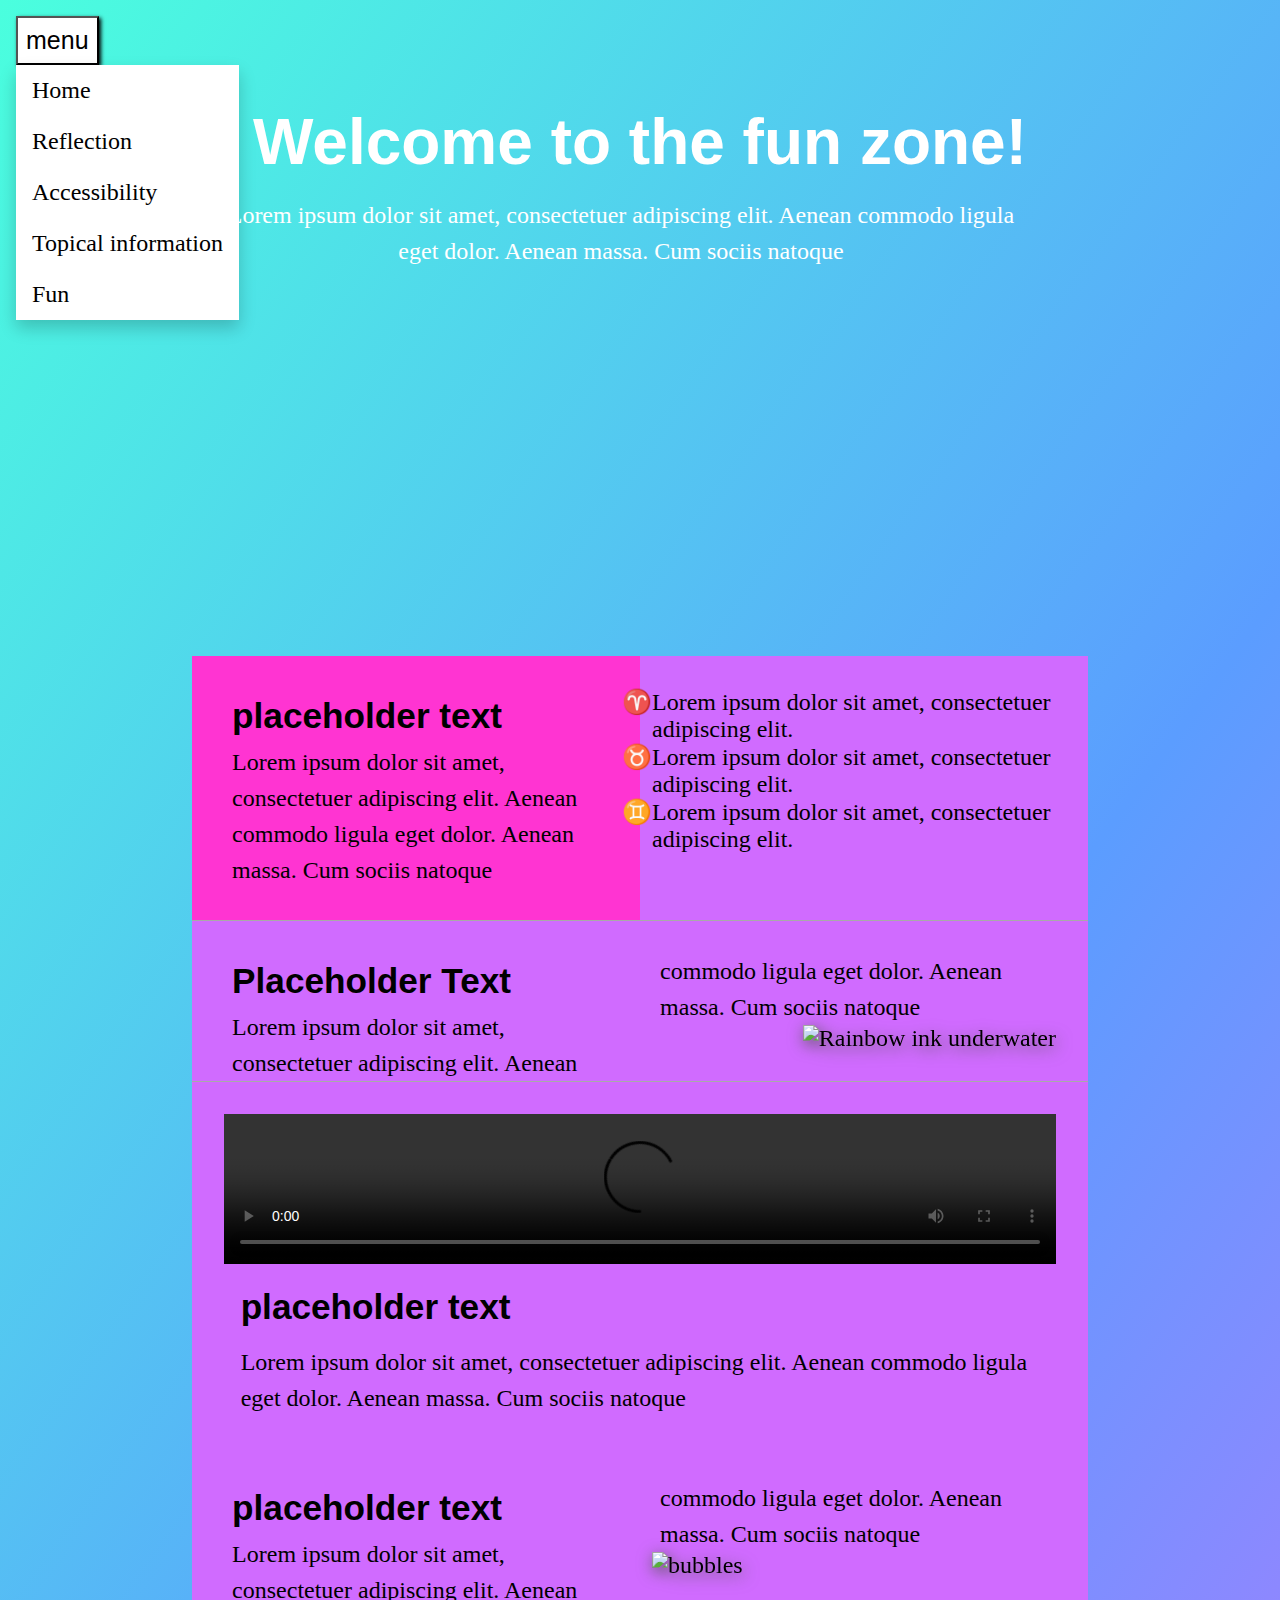
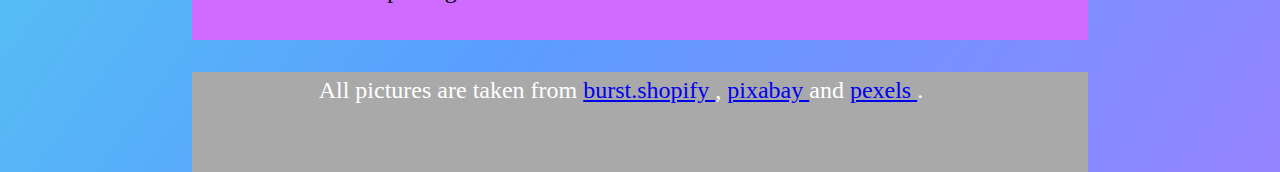
==== fun.html @ 6f89da98 "first commit" ====
<!DOCTYPE html>
<html lang="en">
<head>
    <meta charset="UTF-8">
    <meta http-equiv="X-UA-Compatible" content="IE=edge">
    <meta name="viewport" content="width=device-width, initial-scale=1.0">
    <title>fun page</title>
    <link rel="stylesheet" href="fun.css">
</head>
<body>

    <div class="menu">
        <button class="button">menu</button>
        <div class="links">
            <li><a href="index.html">Home</a></li>
            <li><a href="reflection.html">Reflection</a></li>
            <li><a href="accessability.html">Accessibility</a></li>
            <li><a href="topical information.html">Topical information</a></li>
            <li><a href="fun.html">Fun</a></li>
        </div>
      </div>


      <header>
        <div>
          <h1>Welcome to the fun zone!</h1>
          <p>
            Lorem ipsum dolor sit amet, consectetuer adipiscing elit. Aenean commodo ligula eget dolor. Aenean massa. Cum sociis natoque
    
          </p>
        </div>
      </header>
    
      <main>
    
       
        <article id="intro-container">
          <div>
            <h2>placeholder text</h2>
            <p>
                Lorem ipsum dolor sit amet, consectetuer adipiscing elit. Aenean commodo ligula eget dolor. Aenean massa. Cum sociis natoque
    
            </p>
          </div>
          <div>
            <ul>
              <li>
                Lorem ipsum dolor sit amet, consectetuer adipiscing elit. 
              </li>
    
              <li>   
                 Lorem ipsum dolor sit amet, consectetuer adipiscing elit. 
            </li>
              <li>
                Lorem ipsum dolor sit amet, consectetuer adipiscing elit. 
            </li>
            </ul>
          </div>
        </article>
    
        <!-- Third article -->
        <article>
          <div class="w3-container w3-center w3-animate-opacity">
            <h2>Placeholder Text</h2>
            <p>
                Lorem ipsum dolor sit amet, consectetuer adipiscing elit. Aenean commodo ligula eget dolor. Aenean massa. Cum sociis natoque
            </p>
          </div>
          <img src="photoOne.jfif" alt="Rainbow ink underwater">
        </article>
    
        <!-- Third article -->
        <article>
         
    
          <video width="500" controls loop>
            <source src="Video.mp4" type="video/mp4" alt="ink underwater">
           
            Your browser does not support the video tag.
          </video>
    
    
    
    
          <div>
            <h2>placeholder text</h2>
            <p>
                Lorem ipsum dolor sit amet, consectetuer adipiscing elit. Aenean commodo ligula eget dolor. Aenean massa. Cum sociis natoque
    
            </p>
          </div>
        </article>
    
        <!-- Fourth article-->
        <article>
          <div>
            <h2>placeholder text</h2>
            <p>
                Lorem ipsum dolor sit amet, consectetuer adipiscing elit. Aenean commodo ligula eget dolor. Aenean massa. Cum sociis natoque
    
            </p>
          </div>
          <img src="photoTwo.jpg" alt="bubbles">
        </article>
      </main>
    
      <!-- Footer with other information -->
      <footer>
        <p>
          All pictures are taken from
          <a href="https://burst.shopify.com/photos/soap-bubbles-surrounded-by-light?q=colorful">
            burst.shopify
          </a>,
          <a href="https://pixabay.com/">
            pixabay
          </a>
          and
          <a href="https://www.pexels.com/nb-no/">
              pexels
          </a>.
          
        </p>
      </footer>
    
    
    
</body>
</html>
---- fun.css ----
/* prefixes */
*{
    margin: 0%;
    padding: 0%;
    box-sizing: border-box;
}

body{ 
    background-image: linear-gradient(to bottom right, #4affde, #5b9dff, #d06bff, #ff34d2 100%);
    background-size: 200% 200%;
    animation: movingGradient 5s linear infinite alternate;
}

@keyframes movingGradient {
    from {background-position: 0 0; }
    to {background-position: 100% 100% ;}
}


.button {
    background-color: transparent;
    color: black;
    font-size: 25px;
    padding: .5rem;
    margin-left: 1rem;
    margin-top: 1rem;
  }
  
  .menu {
      width: fit-content;
  }
  
  .links {
    display: none;
    position: absolute;
    background-color:white;
    box-shadow: 0px 8px 16px 0px rgba(0,0,0,0.2);
    list-style: none;
    margin-left: 1rem;
  }
  
  .links a {
    color: black;
    padding: 12px 16px;
    text-decoration: none;
    display: block;
    
  }
  
  .links a:hover {
      background-color: black;
      color: white;
    }
  
  .menu:hover .links {
      display: block;
    }
  
  .menu:hover .button {
      background-color: white;
      color: black;
      box-shadow: 2px 2px 4px 0px;
    }

    h1{
        font-family: 'montserrat', sans-serif;
        font-size: 4rem;
        padding: 2%;
    }
    h2{
        font-family: 'Montserrat', sans-serif;
        font-size: 2.2rem;
        padding: 2%;
    }
    h3{
        font-family: 'Montserrat', sans-serif;
        padding: 2%
    }
    p{
        padding-left: 2%;
        line-height: 1.5;
        max-width: 70ch;
    }
    
    
    header {
        height: 55vh;
     
        margin: 0 auto;
        position: relative;
        padding-top: 3rem;
    
        width: 100%;
    
    }
    
    header div {
        
        position: absolute;
        bottom: -4rem;
        padding-bottom: 1rem;    
        box-sizing: border-box; 
        margin: 0 0.5rem;
        padding-top: 3rem;
        color: white;
        text-align: center;
        height: 65vh;
        margin: 0 auto;
    }
    
    main { 
    
        background-color: #d06bff;
        padding: 0 0 2rem 0;
    }
    
    #intro-container {
        box-sizing: border-box;
        background-color: #d06bff ;
        margin: 6rem auto;
        padding: 2rem 2rem;
    }
    
    #intro-container div ul > li:nth-child(1) {
        list-style: "\2648 ";
        list-style-position: outside;
    }
    
    #intro-container div ul > li:nth-child(2) {
        list-style: "\2649 ";
        list-style-position: outside;
    }
    
    #intro-container div ul > li:nth-child(3) {
        list-style:  "\264A ";
        list-style-position: outside;
    }
    
    article:nth-child(2){
        box-sizing: border-box;
        padding: 0rem 2rem;   
        border-bottom: 0.2px solid darkgray; 
        margin: 2rem 0 0 0;  
    }
    
    article:nth-child(3){
        box-sizing: border-box;
        padding: 0rem 3rem;
        display: table;   
        margin: 3rem 0 0 0;   
    }
    
    article:nth-child(4){
        box-sizing: border-box;
        padding: 0rem 2rem;
        margin: 2rem 0 0 0;  
    }
    
    img {
        display: block;
        max-width: 100%;
        margin: 0 0 1.8rem 0;  
        box-sizing: border-box;
        filter: drop-shadow(2px 4px 8px #585858);
    }
    
    video {
        width: 100%;
        height: auto;
      }
    
    footer{
        width: 100%;
        background-color: darkgrey;
        clear: both;
        position: relative;
        height: 100px;
        color: white;
        text-align: center;
        }
        
    @media screen and (min-width: 600px) and (max-width: 960px) {
        body {
                font-size: 16px;
        }
        
        header {
                height: 65vh;
                margin: 0 auto;
        }
        
        header div {
            box-sizing: border-box;
            left: 7.5%;
            margin: 0 auto;
    
        }
        
        header div p {
            margin: 0 auto;
        }
        
        header div, main, footer {
            width: 85%;
        }
        
        main {
                margin: 2rem auto;
           }
        
           article {
            column-count: 2;
            column-width: auto;
        }
    
        article:nth-child(2) img {
            float: right;
        }
    
       
    
       
        article:nth-child(3) div {
            float: center;
            max-width: 100%;
        }
    
        article:nth-child(4) img {
            margin: auto;
            padding: auto;
        }
        
            #intro-container {
                background: linear-gradient(90deg,  #ff34d2 50%, #d06bff 50%);
                margin-bottom: 0;
                border-bottom: 0.1px solid darkgray;
    
            }     
        
            article:nth-child(3) {
                border-bottom: 0.1px solid darkgray;
            }
        
            footer {
                margin: 0 auto;
            }
        }
        
    
    @media screen and (min-width: 960px) and (max-width:2000px) {
        body {
            font-size: 24px;
        }
    
        main {
            margin: 2rem auto;
        }
    
        header div {
            margin: 0 auto;
            left: 15%;
            box-sizing: border-box;
            height: 65vh;
    
        }
    
        header div, main, footer {
            width: 70%;
        }
    
        article {
            column-count: 2;
            column-width: auto;
        }
    
        article:nth-child(2) img {
            float: right;
        }
    
        article:nth-child(3) {
            padding: 2rem 2rem;
            margin: auto;
        }
    
        article:nth-child(3) img {
            margin: auto;
            padding: auto;
            max-width: 100%;  
            float: center;
        }
    
        article:nth-child(3) div {
            float: center;
            max-width: 100%;
        }
    
        article:nth-child(4) img {
            margin: auto;
            padding: auto;
        }
    
        #intro-container {
            background: linear-gradient(90deg, #ff34d2 50%, #d06bff 50%);
            border-bottom: 0.1px solid darkgray;
            margin-bottom: 0;
        }     
    
        footer {
            margin: auto;
        }
    }
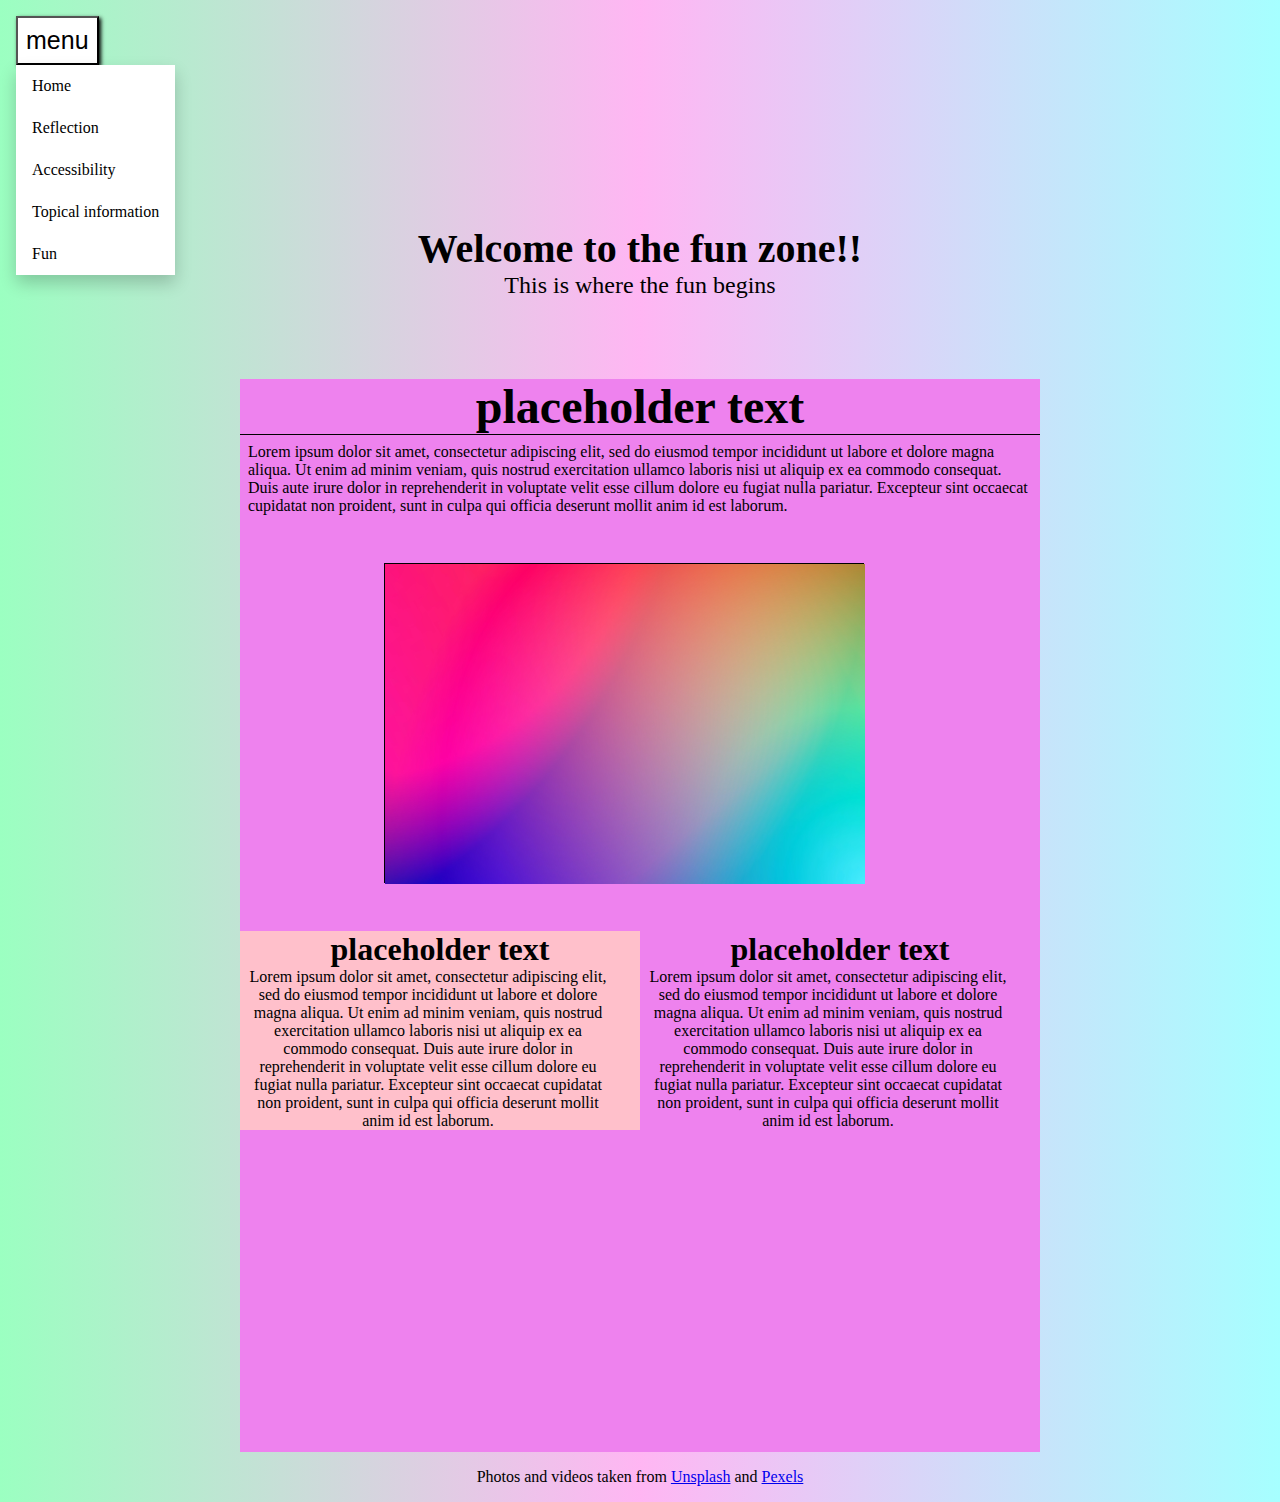
==== commit a1660bfe: "master" ====
--- a/fun.html
+++ b/fun.html
@@ -18,111 +18,105 @@
             <li><a href="topical information.html">Topical information</a></li>
             <li><a href="fun.html">Fun</a></li>
         </div>
+    </div>
+
+  <div class="centercontent">
+
+    <!-- header at the top left of the page -->
+
+      <header class="header">
+        <h1>
+          Welcome to the fun zone!!
+        </h1>
+        <p> 
+          This is where the fun begins
+        </p>
+
+      </header>
+
+
+
+    <div class="mainpart">
+
+      <!-- first paragraph -->
+
+      <div class="part1">
+        <h1>
+          placeholder text
+        </h1>
+        <p>
+          Lorem ipsum dolor sit amet, consectetur adipiscing elit, sed do eiusmod tempor incididunt ut labore et 
+                dolore magna aliqua. Ut enim ad minim veniam, quis nostrud exercitation ullamco laboris nisi ut aliquip 
+                ex ea commodo consequat. Duis aute irure dolor in reprehenderit in voluptate velit esse cillum dolore eu 
+                fugiat nulla pariatur. Excepteur sint occaecat cupidatat non proident, sunt in culpa qui officia deserunt 
+                mollit anim id est laborum.
+        </p>
       </div>
 
+      <!-- flip paragraph -->
 
-      <header>
-        <div>
-          <h1>Welcome to the fun zone!</h1>
-          <p>
-            Lorem ipsum dolor sit amet, consectetuer adipiscing elit. Aenean commodo ligula eget dolor. Aenean massa. Cum sociis natoque
-    
-          </p>
+      <div class="flip1">
+        <div class="flip1-inner">
+          <div class="flip1-front">
+            <img src="colorful.jpg" alt="Paris" style="width:30rem">
+          </div>
+          <div class="flip1-back">
+            <h2>Placehlder text</h2>
+            <p>Lorem ipsum dolor sit amet, consectetur adipiscing elit, sed do eiusmod tempor incididunt ut labore et 
+              dolore magna aliqua. Ut enim ad minim veniam, quis nostrud exercitation ullamco laboris nisi ut aliquip 
+              ex ea commodo consequat. Duis aute irure dolor in reprehenderit in voluptate velit esse cillum dolore eu 
+              fugiat nulla pariatur. Excepteur sint occaecat cupidatat non proident, sunt in culpa qui officia deserunt 
+              mollit anim id est laborum.</p>
+          </div>
         </div>
-      </header>
-    
-      <main>
-    
-       
-        <article id="intro-container">
-          <div>
-            <h2>placeholder text</h2>
-            <p>
-                Lorem ipsum dolor sit amet, consectetuer adipiscing elit. Aenean commodo ligula eget dolor. Aenean massa. Cum sociis natoque
-    
-            </p>
-          </div>
-          <div>
-            <ul>
-              <li>
-                Lorem ipsum dolor sit amet, consectetuer adipiscing elit. 
-              </li>
-    
-              <li>   
-                 Lorem ipsum dolor sit amet, consectetuer adipiscing elit. 
-            </li>
-              <li>
-                Lorem ipsum dolor sit amet, consectetuer adipiscing elit. 
-            </li>
-            </ul>
-          </div>
-        </article>
-    
-        <!-- Third article -->
-        <article>
-          <div class="w3-container w3-center w3-animate-opacity">
-            <h2>Placeholder Text</h2>
-            <p>
-                Lorem ipsum dolor sit amet, consectetuer adipiscing elit. Aenean commodo ligula eget dolor. Aenean massa. Cum sociis natoque
-            </p>
-          </div>
-          <img src="photoOne.jfif" alt="Rainbow ink underwater">
-        </article>
-    
-        <!-- Third article -->
-        <article>
-         
-    
-          <video width="500" controls loop>
-            <source src="Video.mp4" type="video/mp4" alt="ink underwater">
-           
-            Your browser does not support the video tag.
-          </video>
-    
-    
-    
-    
-          <div>
-            <h2>placeholder text</h2>
-            <p>
-                Lorem ipsum dolor sit amet, consectetuer adipiscing elit. Aenean commodo ligula eget dolor. Aenean massa. Cum sociis natoque
-    
-            </p>
-          </div>
-        </article>
-    
-        <!-- Fourth article-->
-        <article>
-          <div>
-            <h2>placeholder text</h2>
-            <p>
-                Lorem ipsum dolor sit amet, consectetuer adipiscing elit. Aenean commodo ligula eget dolor. Aenean massa. Cum sociis natoque
-    
-            </p>
-          </div>
-          <img src="photoTwo.jpg" alt="bubbles">
-        </article>
-      </main>
-    
-      <!-- Footer with other information -->
-      <footer>
+      </div>
+
+      <!-- third paragraph -->
+
+      <div class="part2">
+        <h1>
+          placeholder text
+        </h1>
         <p>
-          All pictures are taken from
-          <a href="https://burst.shopify.com/photos/soap-bubbles-surrounded-by-light?q=colorful">
-            burst.shopify
-          </a>,
-          <a href="https://pixabay.com/">
-            pixabay
-          </a>
-          and
-          <a href="https://www.pexels.com/nb-no/">
-              pexels
-          </a>.
-          
+          Lorem ipsum dolor sit amet, consectetur adipiscing elit, sed do eiusmod tempor incididunt ut labore et 
+          dolore magna aliqua. Ut enim ad minim veniam, quis nostrud exercitation ullamco laboris nisi ut aliquip 
+          ex ea commodo consequat. Duis aute irure dolor in reprehenderit in voluptate velit esse cillum dolore eu 
+          fugiat nulla pariatur. Excepteur sint occaecat cupidatat non proident, sunt in culpa qui officia deserunt 
+          mollit anim id est laborum.
         </p>
-      </footer>
-    
-    
-    
+      </div>
+
+      <!-- fourth paragraph -->
+
+      <div class="part3">
+        <h1>
+          placeholder text
+        </h1>
+        <p>
+          Lorem ipsum dolor sit amet, consectetur adipiscing elit, sed do eiusmod tempor incididunt ut labore et 
+          dolore magna aliqua. Ut enim ad minim veniam, quis nostrud exercitation ullamco laboris nisi ut aliquip 
+          ex ea commodo consequat. Duis aute irure dolor in reprehenderit in voluptate velit esse cillum dolore eu 
+          fugiat nulla pariatur. Excepteur sint occaecat cupidatat non proident, sunt in culpa qui officia deserunt 
+          mollit anim id est laborum.
+        </p>
+      </div>
+
+      <!-- video -->
+
+      <div class="part4">
+        <video src="colorful.mov" style="width: 35rem;" autoplay muted repeat></video>
+      </div>
+
+    </div>
+
+    <!-- footer -->
+
+
+    <footer>
+      <div>Photos and videos taken from <a href="https://unsplash.com/" title="unsplash">Unsplash</a> and
+        <a href="https://pexels.com/" title="Pexels">Pexels</a>
+      </div>
+    </footer>
+  </div>
 </body>
 </html>--- a/fun.css
+++ b/fun.css
@@ -5,17 +5,25 @@
     box-sizing: border-box;
 }
 
-body{ 
-    background-image: linear-gradient(to bottom right, #4affde, #5b9dff, #d06bff, #ff34d2 100%);
-    background-size: 200% 200%;
-    animation: movingGradient 5s linear infinite alternate;
-}
-
-@keyframes movingGradient {
-    from {background-position: 0 0; }
-    to {background-position: 100% 100% ;}
-}
-
+body{
+    background: rgb(155,255,193);
+    background: linear-gradient(90deg, rgba(155,255,193,1) 0%, rgba(255,129,234,0.5788690476190477) 50%, rgba(166,255,255,1) 100%);
+    font-family: cursive;
+}
+
+.centercontent{
+    margin-left: auto;
+    margin-right: auto;
+    width: 30rem
+}
+.mainpart{
+    background-color: violet;
+    width: 50rem;
+    margin-top: 5rem;
+    margin-left: -10rem;
+}
+
+/* menu button */
 
 .button {
     background-color: transparent;
@@ -62,251 +70,178 @@
       box-shadow: 2px 2px 4px 0px;
     }
 
-    h1{
-        font-family: 'montserrat', sans-serif;
-        font-size: 4rem;
-        padding: 2%;
-    }
-    h2{
-        font-family: 'Montserrat', sans-serif;
-        font-size: 2.2rem;
-        padding: 2%;
-    }
-    h3{
-        font-family: 'Montserrat', sans-serif;
-        padding: 2%
-    }
-    p{
-        padding-left: 2%;
-        line-height: 1.5;
-        max-width: 70ch;
-    }
+    header h1{
+        display: flex;
+        justify-content: center;
+        margin-top: 10rem;
+    }
+
+    header p{
+        display: flex;
+        justify-content: center;
+    }
+
+/* flip box -  some of the flip box code was code implimented from w3schools.com */
+.flip1 {
+    position: relative;
+    width: 30rem;
+    height: 20rem;
+    margin-top: 3rem;
+    margin-left: 9rem;
+    margin-bottom: 3rem;
     
+  }
+  
+  .flip1-inner {
+    position: relative;
+    width: 100%;
+    height: 100%;
+    text-align: center;
+    transition: 0.6s;
+    transform-style: preserve-3d;
+    border: solid black 1px;
+  }
+  
+  .flip1:hover .flip1-inner {
+    transform: rotatey(180deg);
+  }
+  
+  .flip1-front, .flip1-back {
+    position: absolute;
+    width: 100%;
+    height: 100%;
+    -webkit-backface-visibility: hidden;
+    backface-visibility: hidden;
+  }
+  
+  .flip1-back {
+    background-color: transparent;
+    transform: rotateY(180deg);
+    border: 7px;
+  }
+
+
+/* maint content */
+.header h1{
+    font-size: 2.5rem;
+}
+.header p{
+    font-size: 1.5rem;
+}
+
+/* part one */
+
+.part1 h1{
+    border-bottom: solid black 1px;
+    text-align: center;
+    font-size: 3rem;
+}
+.part1 p{
+    margin-left: .5rem;
+    margin-top: .5rem;
+    margin-right: .5rem;
+    margin-bottom: 2rem;
+}
+
+/* part two */
+
+.part2{
+    float: left;
+    width: 50%;
+    background-color: pink;
+}
+.part2 h1{
+    text-align: center;
+}
+.part2 p{
+    margin-left: .5rem;
+    width: 90%;
+    text-align: center;
+}
+
+/* part three */
+
+.part3{
+    background-color: violet;
+    float: right;
+    width: 50%;
+}
+.part3 h1{
+    text-align: center;
+}
+.part3 p{
+    margin-left: .5rem;
+    width: 90%;
+    text-align: center;
+    margin-bottom: 3rem;
+}
+
+/* part four */
+
+.part4{
+    padding: 15%;
+    margin-top: 5rem;
+}
+
+/* footer */
+
+footer{
+    padding-top: 1rem;
+    padding-bottom: 1rem;
+    text-align: center;
+}
+
+
+
+/*Tablet*/
+@media screen and (min-width: 600px) and (max-width: 1200px) {
+
+    .mainpart{
+        width: 35rem;
+        margin-left: auto;
+        margin-right: auto;
+    }
+
+    .centercontent{
+        margin-left: auto;
+        margin-right: auto;
+        width: 35rem
+    }
+    .flip1{
+        margin-left: auto;
+        margin-right: auto;
+    }
+    .part4{
+        position: relative;
+        margin-left: -5.3rem;
+    }
     
-    header {
-        height: 55vh;
-     
-        margin: 0 auto;
+}
+
+
+
+/*Phone*/
+@media screen and (max-width: 800px) {
+    .part4 video{
         position: relative;
-        padding-top: 3rem;
-    
-        width: 100%;
-    
-    }
-    
-    header div {
-        
-        position: absolute;
-        bottom: -4rem;
-        padding-bottom: 1rem;    
-        box-sizing: border-box; 
-        margin: 0 0.5rem;
-        padding-top: 3rem;
-        color: white;
-        text-align: center;
-        height: 65vh;
-        margin: 0 auto;
-    }
-    
-    main { 
-    
-        background-color: #d06bff;
-        padding: 0 0 2rem 0;
-    }
-    
-    #intro-container {
-        box-sizing: border-box;
-        background-color: #d06bff ;
-        margin: 6rem auto;
-        padding: 2rem 2rem;
-    }
-    
-    #intro-container div ul > li:nth-child(1) {
-        list-style: "\2648 ";
-        list-style-position: outside;
-    }
-    
-    #intro-container div ul > li:nth-child(2) {
-        list-style: "\2649 ";
-        list-style-position: outside;
-    }
-    
-    #intro-container div ul > li:nth-child(3) {
-        list-style:  "\264A ";
-        list-style-position: outside;
-    }
-    
-    article:nth-child(2){
-        box-sizing: border-box;
-        padding: 0rem 2rem;   
-        border-bottom: 0.2px solid darkgray; 
-        margin: 2rem 0 0 0;  
-    }
-    
-    article:nth-child(3){
-        box-sizing: border-box;
-        padding: 0rem 3rem;
-        display: table;   
-        margin: 3rem 0 0 0;   
-    }
-    
-    article:nth-child(4){
-        box-sizing: border-box;
-        padding: 0rem 2rem;
-        margin: 2rem 0 0 0;  
-    }
-    
-    img {
-        display: block;
-        max-width: 100%;
-        margin: 0 0 1.8rem 0;  
-        box-sizing: border-box;
-        filter: drop-shadow(2px 4px 8px #585858);
-    }
-    
-    video {
-        width: 100%;
-        height: auto;
-      }
-    
-    footer{
-        width: 100%;
-        background-color: darkgrey;
-        clear: both;
-        position: relative;
-        height: 100px;
-        color: white;
-        text-align: center;
-        }
-        
-    @media screen and (min-width: 600px) and (max-width: 960px) {
-        body {
-                font-size: 16px;
-        }
-        
-        header {
-                height: 65vh;
-                margin: 0 auto;
-        }
-        
-        header div {
-            box-sizing: border-box;
-            left: 7.5%;
-            margin: 0 auto;
-    
-        }
-        
-        header div p {
-            margin: 0 auto;
-        }
-        
-        header div, main, footer {
-            width: 85%;
-        }
-        
-        main {
-                margin: 2rem auto;
-           }
-        
-           article {
-            column-count: 2;
-            column-width: auto;
-        }
-    
-        article:nth-child(2) img {
-            float: right;
-        }
-    
-       
-    
-       
-        article:nth-child(3) div {
-            float: center;
-            max-width: 100%;
-        }
-    
-        article:nth-child(4) img {
-            margin: auto;
-            padding: auto;
-        }
-        
-            #intro-container {
-                background: linear-gradient(90deg,  #ff34d2 50%, #d06bff 50%);
-                margin-bottom: 0;
-                border-bottom: 0.1px solid darkgray;
-    
-            }     
-        
-            article:nth-child(3) {
-                border-bottom: 0.1px solid darkgray;
-            }
-        
-            footer {
-                margin: 0 auto;
-            }
-        }
-        
-    
-    @media screen and (min-width: 960px) and (max-width:2000px) {
-        body {
-            font-size: 24px;
-        }
-    
-        main {
-            margin: 2rem auto;
-        }
-    
-        header div {
-            margin: 0 auto;
-            left: 15%;
-            box-sizing: border-box;
-            height: 65vh;
-    
-        }
-    
-        header div, main, footer {
-            width: 70%;
-        }
-    
-        article {
-            column-count: 2;
-            column-width: auto;
-        }
-    
-        article:nth-child(2) img {
-            float: right;
-        }
-    
-        article:nth-child(3) {
-            padding: 2rem 2rem;
-            margin: auto;
-        }
-    
-        article:nth-child(3) img {
-            margin: auto;
-            padding: auto;
-            max-width: 100%;  
-            float: center;
-        }
-    
-        article:nth-child(3) div {
-            float: center;
-            max-width: 100%;
-        }
-    
-        article:nth-child(4) img {
-            margin: auto;
-            padding: auto;
-        }
-    
-        #intro-container {
-            background: linear-gradient(90deg, #ff34d2 50%, #d06bff 50%);
-            border-bottom: 0.1px solid darkgray;
-            margin-bottom: 0;
-        }     
-    
-        footer {
-            margin: auto;
-        }
-    }
-    +        margin-left: -5.3rem;
+    }
+    .mainpart{
+        width: 31.5rem;
+        margin-left: 0rem;
+        margin-right: auto;
+    }
+
+    .centercontent{
+        margin-left: auto;
+        margin-right: auto;
+        width: 35rem
+    }
+    .flip1{
+        margin-left: .5rem;
+    }
+    .flip1-front{
+        margin-left: auto;
+        margin-right: auto;
+    }
+}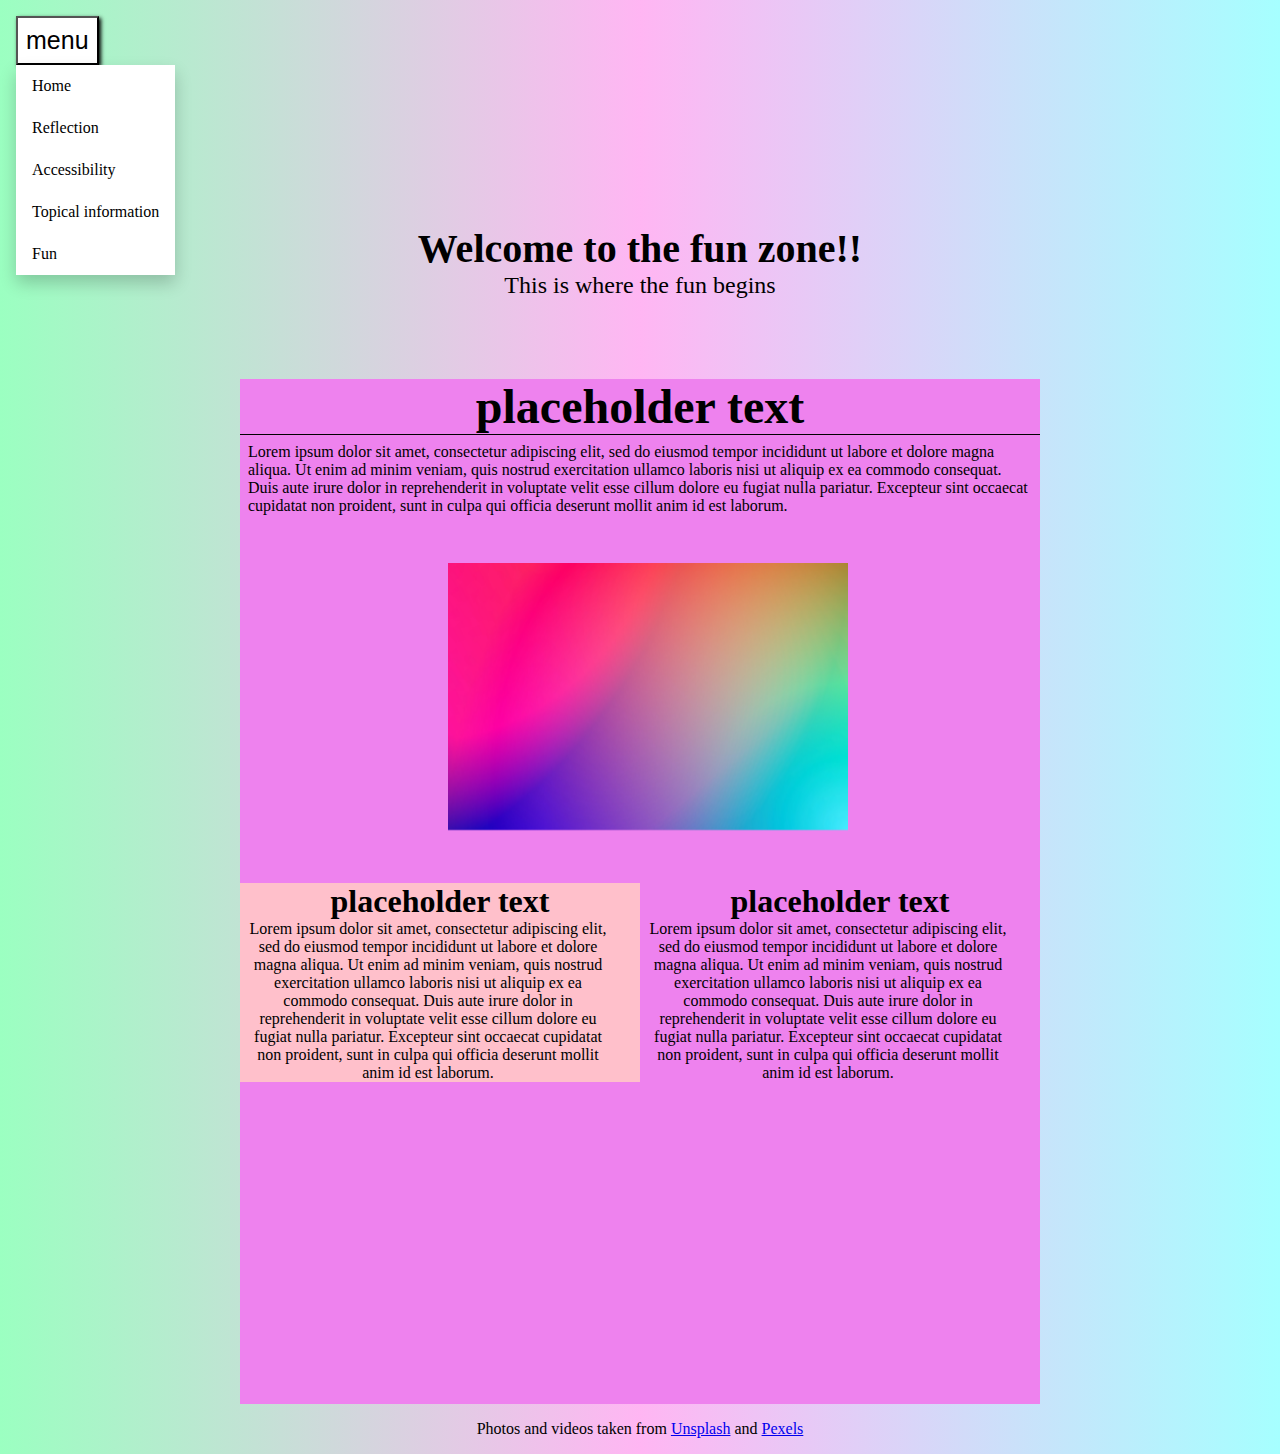
==== commit ce3a98ea: "master" ====
--- a/fun.html
+++ b/fun.html
@@ -58,7 +58,11 @@
       <div class="flip1">
         <div class="flip1-inner">
           <div class="flip1-front">
-            <img src="colorful.jpg" alt="Paris" style="width:30rem">
+
+           
+            <img src="colorful.jpg" alt="Paris" style="width:25rem">
+          
+
           </div>
           <div class="flip1-back">
             <h2>Placehlder text</h2>
--- a/fun.css
+++ b/fun.css
@@ -84,10 +84,11 @@
 /* flip box -  some of the flip box code was code implimented from w3schools.com */
 .flip1 {
     position: relative;
-    width: 30rem;
-    height: 20rem;
+    align-items: center;
+    margin-left: 13rem;
+    width: 25rem;
+    height: 17rem;
     margin-top: 3rem;
-    margin-left: 9rem;
     margin-bottom: 3rem;
     
   }
@@ -99,7 +100,6 @@
     text-align: center;
     transition: 0.6s;
     transform-style: preserve-3d;
-    border: solid black 1px;
   }
   
   .flip1:hover .flip1-inner {
@@ -222,9 +222,11 @@
 
 /*Phone*/
 @media screen and (max-width: 800px) {
+
     .part4 video{
         position: relative;
         margin-left: -5.3rem;
+        width: 60%;
     }
     .mainpart{
         width: 31.5rem;
@@ -238,10 +240,24 @@
         width: 35rem
     }
     .flip1{
-        margin-left: .5rem;
+        margin-left: -2.5rem;
+        position: relative;
+        align-items: center;
+        margin-left: 0rem;
     }
     .flip1-front{
         margin-left: auto;
         margin-right: auto;
     }
+    .centercontent{
+        width: 400px;
+    }
+    .mainpart{
+        width: 400px;
+    }
+    .part4{
+        position: relative;
+        margin-left: -5.3rem;
+    }
+
 }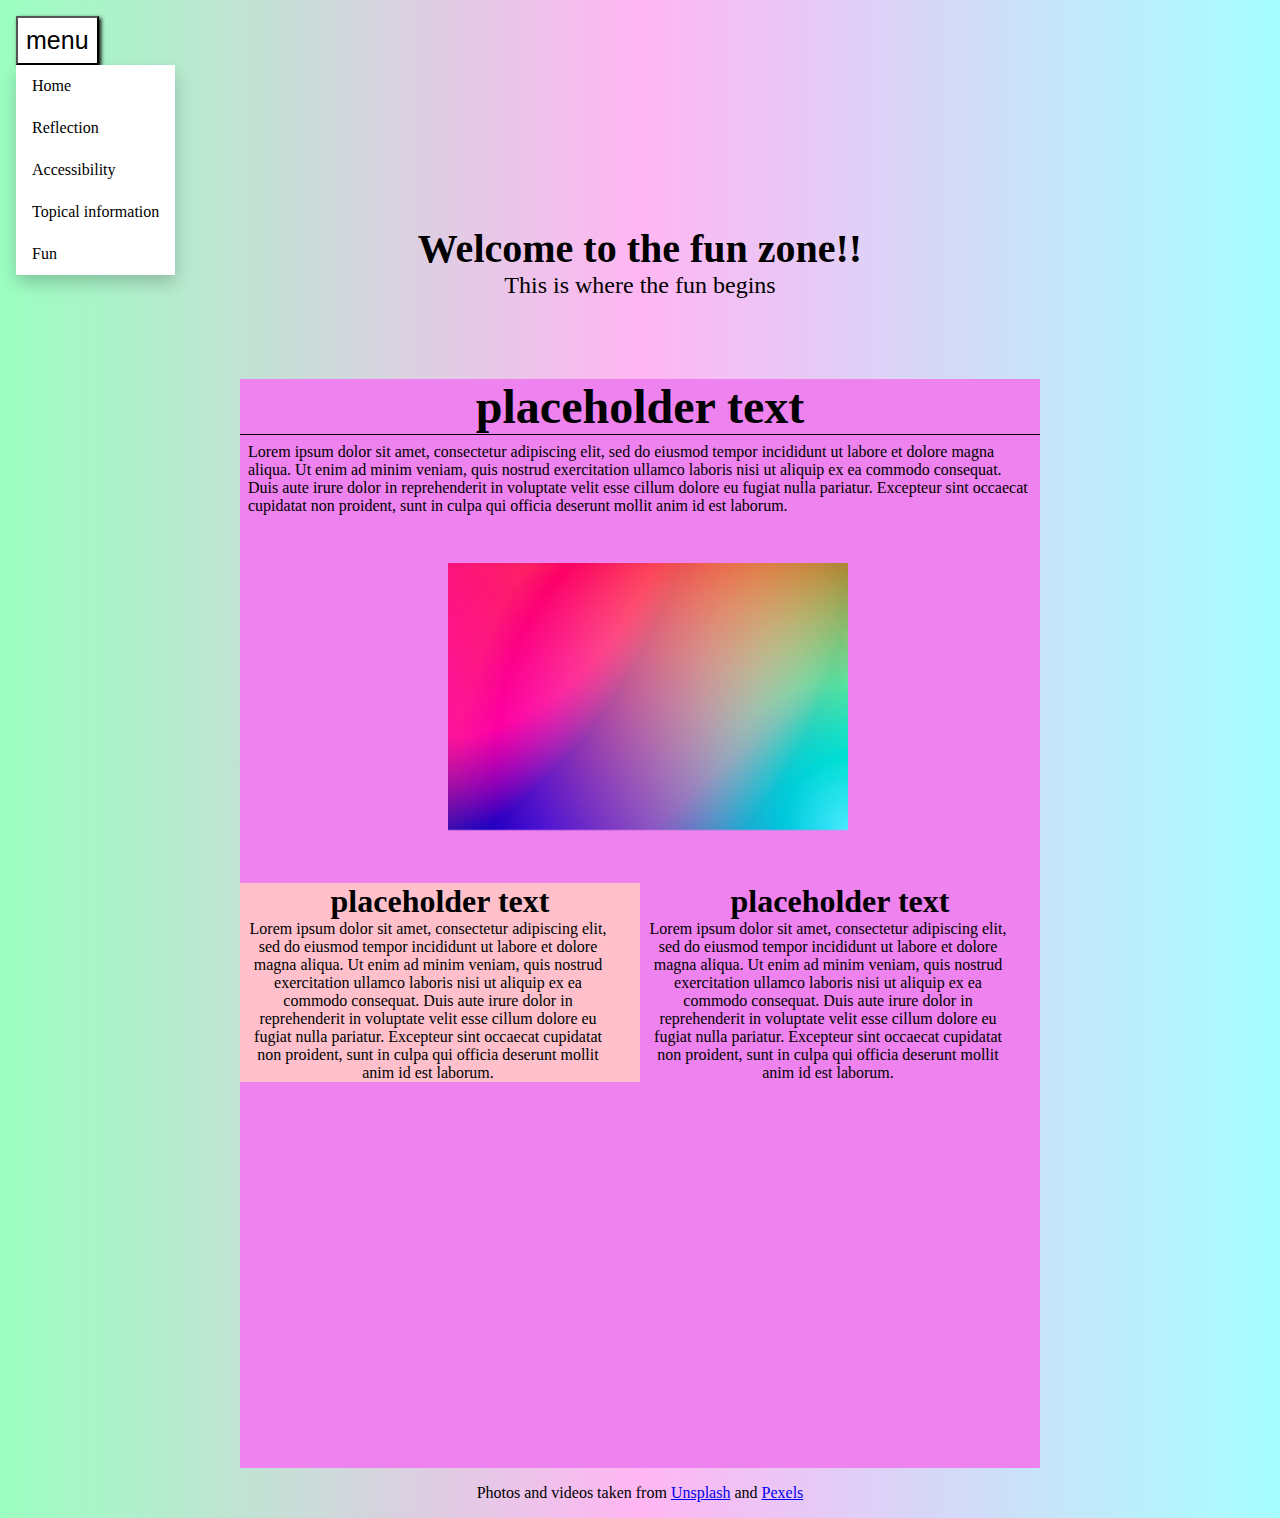
==== commit 2f41182e: "master" ====
--- a/fun.html
+++ b/fun.html
@@ -108,7 +108,7 @@
       <!-- video -->
 
       <div class="part4">
-        <video src="colorful.mov" style="width: 35rem;" autoplay muted repeat></video>
+        <video src="colorful.mov" style="width: 25rem;" autoplay muted repeat></video>
       </div>
 
     </div>
--- a/fun.css
+++ b/fun.css
@@ -179,7 +179,7 @@
 /* part four */
 
 .part4{
-    padding: 15%;
+    padding: 23%;
     margin-top: 5rem;
 }
 
@@ -213,7 +213,7 @@
     }
     .part4{
         position: relative;
-        margin-left: -5.3rem;
+        margin-left: -4rem;
     }
     
 }
@@ -257,7 +257,7 @@
     }
     .part4{
         position: relative;
-        margin-left: -5.3rem;
+        margin-left: -.4rem;
     }
 
 }